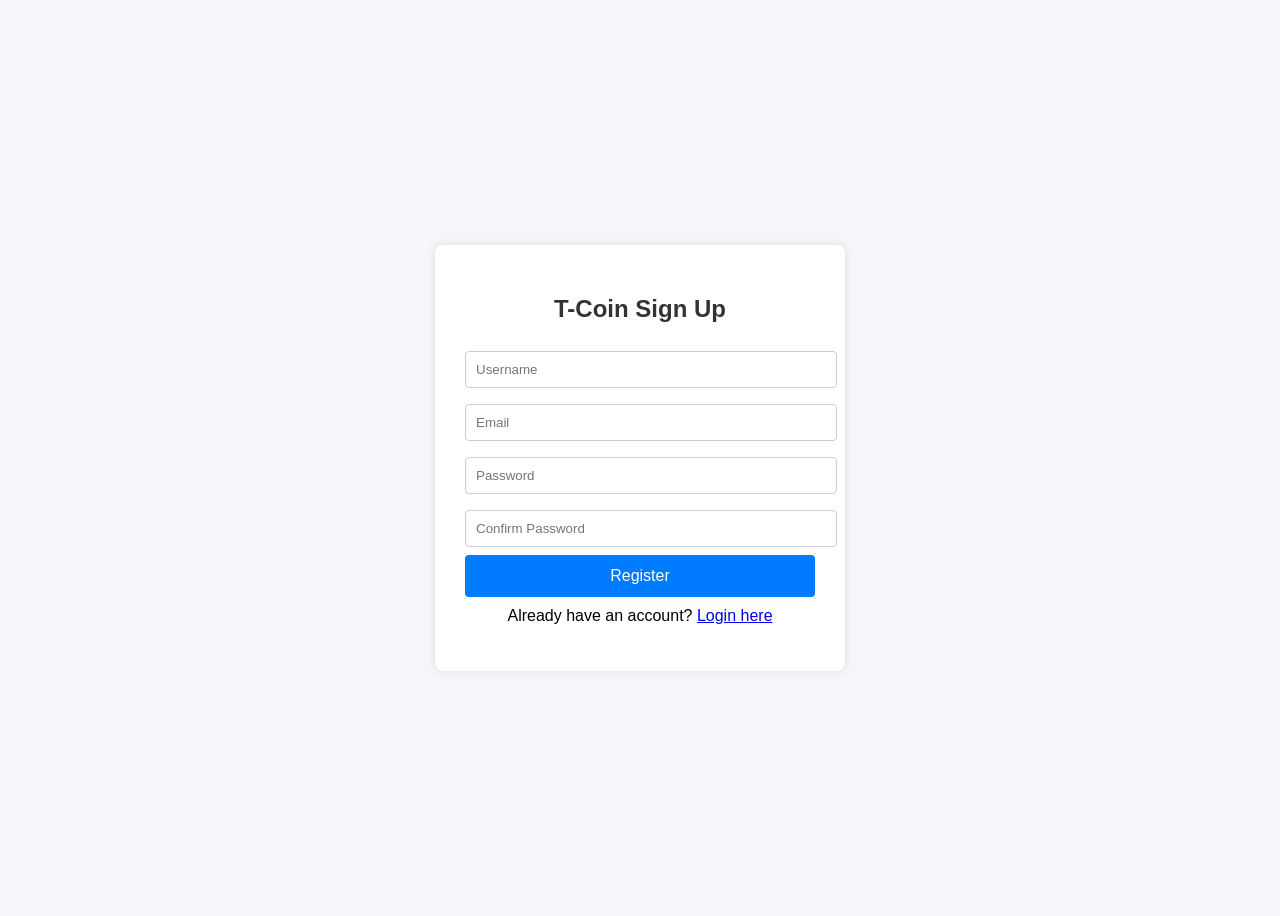
==== index.html @ 0687abdd "Add login link to registration page" ====
<!DOCTYPE html>
<html lang="en">
<head>
  <meta charset="UTF-8">
  <title>T-Coin Registration Portal</title>
  <link rel="stylesheet" href="style.css">
</head>
<body>
  <div class="container">
    <h2>T-Coin Sign Up</h2>
    <form id="registrationForm">
      <input type="text" id="username" placeholder="Username" required>
      <input type="email" id="email" placeholder="Email" required>
      <input type="password" id="password" placeholder="Password" required>
      <input type="password" id="confirmPassword" placeholder="Confirm Password" required>
      <div id="errorMessage" class="error"></div>
      <button type="submit">Register</button>
    </form>
    <p style="text-align:center;margin-top:10px;">
      Already have an account? <a href="login.html">Login here</a>
    </p>
  </div>
  <script src="script.js"></script>
</body>
</html>
---- style.css ----
body {
  font-family: Arial, sans-serif;
  background: #f4f6f9;
  display: flex;
  justify-content: center;
  align-items: center;
  height: 100vh;
}

.container {
  background: #fff;
  padding: 30px;
  border-radius: 8px;
  box-shadow: 0 0 10px rgba(0,0,0,0.1);
  width: 350px;
}

h2 {
  text-align: center;
  margin-bottom: 20px;
  color: #333;
}

input {
  width: 100%;
  padding: 10px;
  margin: 8px 0;
  border: 1px solid #ccc;
  border-radius: 4px;
}

button {
  width: 100%;
  padding: 12px;
  background: #007bff;
  color: #fff;
  border: none;
  border-radius: 4px;
  font-size: 16px;
  cursor: pointer;
}

button:hover {
  background: #0056b3;
}

.error {
  color: red;
  font-size: 14px;
}
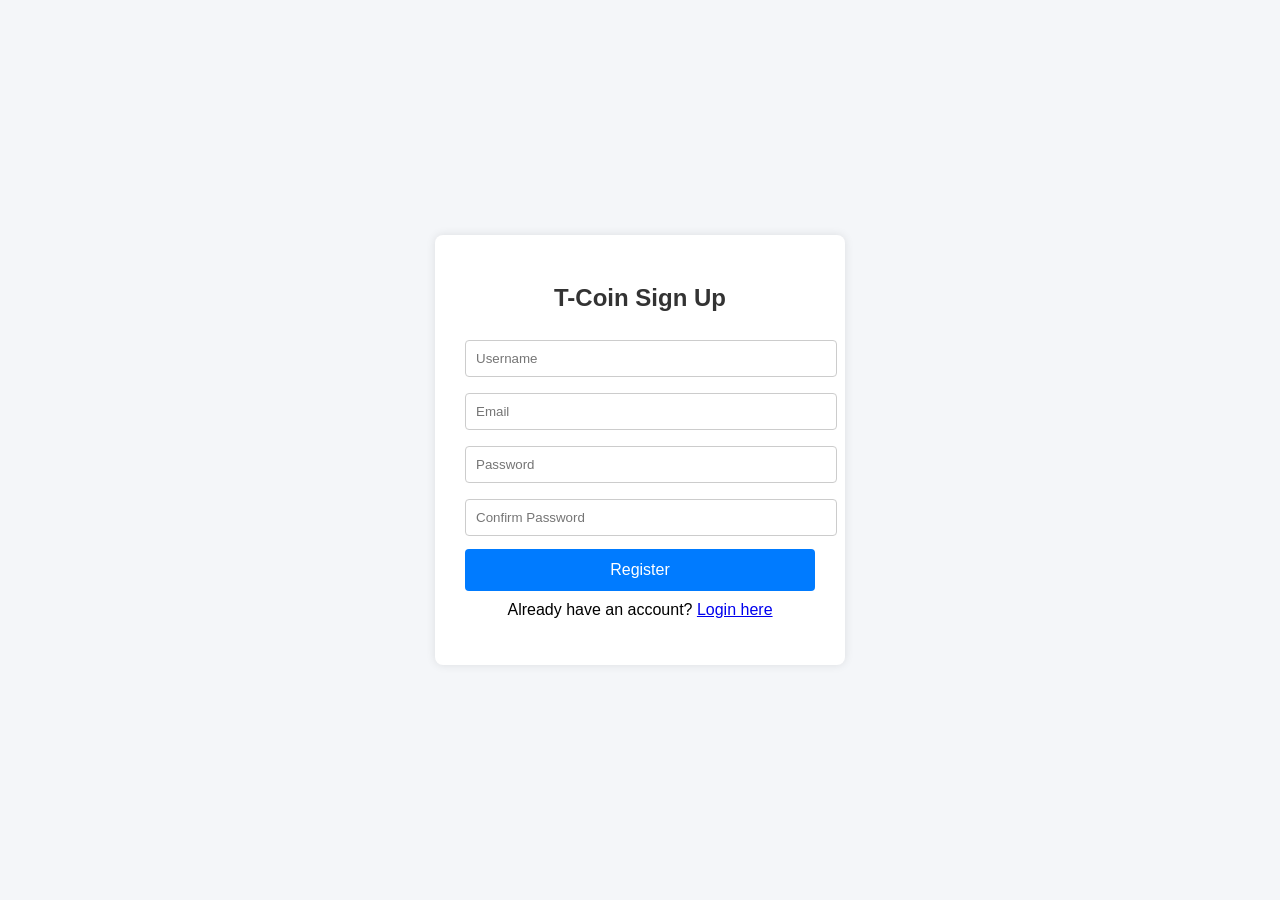
==== commit ec5523d1: "Update index.html" ====
--- a/index.html
+++ b/index.html
@@ -2,12 +2,20 @@
 <html lang="en">
 <head>
   <meta charset="UTF-8">
-  <title>T-Coin Registration Portal</title>
+  <title>T-Coin Authentication Portal</title>
   <link rel="stylesheet" href="style.css">
+  <link rel="shortcut icon" href="tcoin.png" type="image/png" />
+  <style>
+    .hidden { display: none; }
+    .toggle-link { text-align: center; margin-top: 10px; }
+    .error { color: red; font-size: 14px; margin-top: 5px; }
+  </style>
 </head>
 <body>
   <div class="container">
-    <h2>T-Coin Sign Up</h2>
+    <h2 id="formTitle">T-Coin Sign Up</h2>
+
+    <!-- Registration Form -->
     <form id="registrationForm">
       <input type="text" id="username" placeholder="Username" required>
       <input type="email" id="email" placeholder="Email" required>
@@ -16,10 +24,103 @@
       <div id="errorMessage" class="error"></div>
       <button type="submit">Register</button>
     </form>
-    <p style="text-align:center;margin-top:10px;">
-      Already have an account? <a href="login.html">Login here</a>
+
+    <!-- Login Form -->
+    <form id="loginForm" class="hidden">
+      <input type="email" id="loginEmail" placeholder="Email" required>
+      <input type="password" id="loginPassword" placeholder="Password" required>
+      <div id="loginError" class="error"></div>
+      <button type="submit">Login</button>
+    </form>
+
+    <!-- Toggle Links -->
+    <p class="toggle-link">
+      <span id="toggleToLogin">Already have an account? <a href="#">Login here</a></span>
+      <span id="toggleToRegister" class="hidden">Don’t have an account? <a href="#">Register here</a></span>
     </p>
   </div>
-  <script src="script.js"></script>
+
+  <script>
+    const formTitle = document.getElementById('formTitle');
+    const registrationForm = document.getElementById('registrationForm');
+    const loginForm = document.getElementById('loginForm');
+    const toggleToLogin = document.getElementById('toggleToLogin');
+    const toggleToRegister = document.getElementById('toggleToRegister');
+
+    // Toggle between forms
+    toggleToLogin.addEventListener('click', () => {
+      registrationForm.classList.add('hidden');
+      loginForm.classList.remove('hidden');
+      toggleToLogin.classList.add('hidden');
+      toggleToRegister.classList.remove('hidden');
+      formTitle.textContent = "T-Coin Login";
+    });
+
+    toggleToRegister.addEventListener('click', () => {
+      loginForm.classList.add('hidden');
+      registrationForm.classList.remove('hidden');
+      toggleToRegister.classList.add('hidden');
+      toggleToLogin.classList.remove('hidden');
+      formTitle.textContent = "T-Coin Sign Up";
+    });
+
+    // Registration handler
+    registrationForm.addEventListener('submit', async (event) => {
+      event.preventDefault();
+      const username = document.getElementById('username').value.trim();
+      const email = document.getElementById('email').value.trim();
+      const password = document.getElementById('password').value;
+      const confirmPassword = document.getElementById('confirmPassword').value;
+      const errorMessage = document.getElementById('errorMessage');
+
+      if (password !== confirmPassword) {
+        errorMessage.textContent = "Passwords do not match!";
+        return;
+      }
+
+      try {
+        const response = await fetch('http://localhost:5000/register', {
+          method: 'POST',
+          headers: { 'Content-Type': 'application/json' },
+          body: JSON.stringify({ username, email, password })
+        });
+        const data = await response.json();
+        if (response.ok) {
+          alert(data.message);
+          registrationForm.reset();
+        } else {
+          errorMessage.textContent = data.error;
+        }
+      } catch (err) {
+        errorMessage.textContent = "Server error: " + err.message;
+      }
+    });
+
+    // Login handler
+    loginForm.addEventListener('submit', async (event) => {
+      event.preventDefault();
+      const email = document.getElementById('loginEmail').value.trim();
+      const password = document.getElementById('loginPassword').value;
+      const loginError = document.getElementById('loginError');
+
+      try {
+        const response = await fetch('http://localhost:5000/login', {
+          method: 'POST',
+          headers: { 'Content-Type': 'application/json' },
+          body: JSON.stringify({ email, password })
+        });
+        const data = await response.json();
+        if (response.ok) {
+          localStorage.setItem('token', data.token);
+          localStorage.setItem('username', data.username);
+          window.location.href = "dashboard.html";
+        } else {
+          loginError.textContent = data.error;
+        }
+      } catch (err) {
+        loginError.textContent = "Server error: " + err.message;
+      }
+    });
+  </script>
 </body>
 </html>
--- a/style.css
+++ b/style.css
@@ -5,6 +5,7 @@
   justify-content: center;
   align-items: center;
   height: 100vh;
+  margin: 0;
 }
 
 .container {
@@ -47,4 +48,10 @@
 .error {
   color: red;
   font-size: 14px;
+  margin-top: 5px;
 }
+
+.switch-page {
+  text-align: center;
+  margin-top: 10px;
+}
